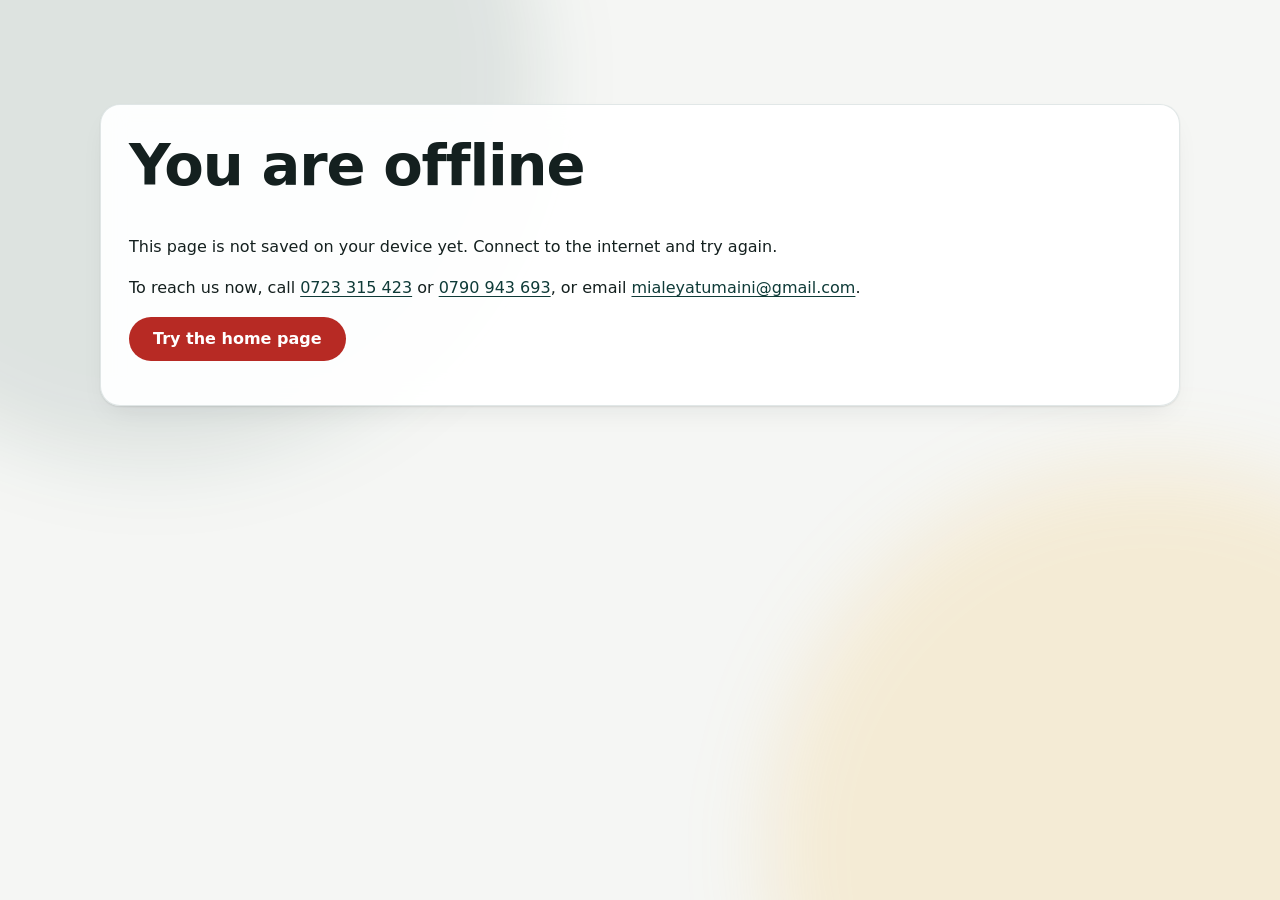
==== offline.html @ aceb02cf "Add files via upload" ====
<!doctype html>
<html lang="en">
<head>
  <meta charset="utf-8">
  <meta name="viewport" content="width=device-width, initial-scale=1, viewport-fit=cover">
  <title>Offline · Miale ya Tumaini</title>
  <link rel="stylesheet" href="styles.css">
</head>
<body>
  <main class="container section">
    <article class="card glass-card">
      <h1>You are offline</h1>
      <p>This page is not saved on your device yet. Connect to the internet and try again.</p>
      <p>To reach us now, call <a href="tel:+254723315423">0723 315 423</a> or <a href="tel:+254790943693">0790 943 693</a>, or email <a href="mailto:mialeyatumaini@gmail.com">mialeyatumaini@gmail.com</a>.</p>
      <p><a class="btn btn-primary" href="index.html">Try the home page</a></p>
    </article>
  </main>
</body>
</html>
---- styles.css ----
/* Miale ya Tumaini · styles.css
   Tokens are defined once here. Light and dark themes share the same token names.
   Contrast for every text and surface pair is recorded in tokens.md (generated by tools/build.py). */

:root,
[data-theme="light"] {
  --c-bg: #F5F6F4;
  --c-surface: #FFFFFF;
  --c-surface-glass: rgba(255, 255, 255, 0.94);
  --c-ink: #14201F;
  --c-muted: #4F5E5C;
  --c-line: #D8DEDB;
  --c-border-inner: rgba(15, 59, 56, 0.12);
  --c-teal: #0F3B38;
  --c-red: #B72A24;
  --c-gold: #F0B43C;
  --c-on-teal: #FFFFFF;
  --c-on-red: #FFFFFF;
  --c-on-gold: #14201F;
  --c-focus: #0F3B38;
  --c-badge-sourced-bg: #0F3B38;  --c-badge-sourced-ink: #FFFFFF;
  --c-badge-pending-bg: #F0B43C;  --c-badge-pending-ink: #14201F;
  --c-badge-consent-bg: #B72A24;  --c-badge-consent-ink: #FFFFFF;
  --c-badge-missing-bg: #D8DEDB;  --c-badge-missing-ink: #14201F;
  --c-badge-draft-bg: #FFFFFF;    --c-badge-draft-ink: #14201F;
  --c-shadow: rgba(20, 32, 31, 0.10);
  --c-blob-a: rgba(15, 59, 56, 0.10);
  --c-blob-b: rgba(240, 180, 60, 0.16);
  color-scheme: light;
}

[data-theme="dark"] {
  --c-bg: #0D1918;
  --c-surface: #142423;
  --c-surface-glass: rgba(20, 36, 35, 0.94);
  --c-ink: #EAF1EF;
  --c-muted: #B4C6C2;
  --c-line: #2A3D3B;
  --c-border-inner: rgba(234, 241, 239, 0.08);
  --c-teal: #7FD1C4;
  --c-red: #B72A24;
  --c-gold: #F0B43C;
  --c-on-teal: #0D1918;
  --c-on-red: #FFFFFF;
  --c-on-gold: #0D1918;
  --c-focus: #F0B43C;
  --c-badge-sourced-bg: #7FD1C4;  --c-badge-sourced-ink: #0D1918;
  --c-badge-pending-bg: #F0B43C;  --c-badge-pending-ink: #0D1918;
  --c-badge-consent-bg: #F2B8B4;  --c-badge-consent-ink: #0D1918;
  --c-badge-missing-bg: #2A3D3B;  --c-badge-missing-ink: #EAF1EF;
  --c-badge-draft-bg: #142423;    --c-badge-draft-ink: #EAF1EF;
  --c-shadow: rgba(0, 0, 0, 0.45);
  --c-blob-a: rgba(127, 209, 196, 0.08);
  --c-blob-b: rgba(240, 180, 60, 0.07);
  color-scheme: dark;
}

@media (prefers-color-scheme: dark) {
  :root:not([data-theme="light"]) {
    --c-bg: #0D1918;
    --c-surface: #142423;
    --c-surface-glass: rgba(20, 36, 35, 0.94);
    --c-ink: #EAF1EF;
    --c-muted: #B4C6C2;
    --c-line: #2A3D3B;
    --c-border-inner: rgba(234, 241, 239, 0.08);
    --c-teal: #7FD1C4;
    --c-red: #B72A24;
    --c-gold: #F0B43C;
    --c-on-teal: #0D1918;
    --c-on-red: #FFFFFF;
    --c-on-gold: #0D1918;
    --c-focus: #F0B43C;
    --c-badge-sourced-bg: #7FD1C4;  --c-badge-sourced-ink: #0D1918;
    --c-badge-pending-bg: #F0B43C;  --c-badge-pending-ink: #0D1918;
    --c-badge-consent-bg: #F2B8B4;  --c-badge-consent-ink: #0D1918;
    --c-badge-missing-bg: #2A3D3B;  --c-badge-missing-ink: #EAF1EF;
    --c-badge-draft-bg: #142423;    --c-badge-draft-ink: #EAF1EF;
    --c-shadow: rgba(0, 0, 0, 0.45);
    --c-blob-a: rgba(127, 209, 196, 0.08);
    --c-blob-b: rgba(240, 180, 60, 0.07);
    color-scheme: dark;
  }
}

/* Type and motion tokens */
:root {
  --f-display: "Bricolage Grotesque", "Avenir Next", system-ui, -apple-system, "Segoe UI", sans-serif;
  --f-body: "Figtree", "Avenir Next", system-ui, -apple-system, "Segoe UI", sans-serif;
  --ease-spring: cubic-bezier(0.34, 1.56, 0.64, 1);
  --ease-out: cubic-bezier(0.16, 1, 0.3, 1);
  --dur-ui: 240ms;
  --dur-reveal: 600ms;
  --radius-card: 20px;
  --radius-pill: 999px;
  --space-section: clamp(56px, 9vw, 104px);
}

*, *::before, *::after { box-sizing: border-box; }

html {
  scroll-behavior: smooth;
  scroll-padding-top: 120px;
  -webkit-text-size-adjust: 100%;
}

html, body { height: 100%; }

body {
  margin: 0;
  min-height: 100%;
  font-family: var(--f-body);
  font-size: 1rem;
  line-height: 1.6;
  color: var(--c-ink);
  background: var(--c-bg);
  padding-left: env(safe-area-inset-left, 0px);
  padding-right: env(safe-area-inset-right, 0px);
  position: relative;
  overflow-x: hidden;
}

/* Decorative depth canvas. Purely visual, behind all content. */
body::before,
body::after {
  content: "";
  position: fixed;
  z-index: -1;
  width: 60vmax;
  height: 60vmax;
  border-radius: 50%;
  filter: blur(40px);
  pointer-events: none;
}
body::before { top: -24vmax; left: -18vmax; background: var(--c-blob-a); }
body::after  { bottom: -26vmax; right: -20vmax; background: var(--c-blob-b); }

:lang(sw) { line-height: 1.68; }

h1, h2, h3 {
  font-family: var(--f-display);
  line-height: 1.15;
  margin: 0 0 0.6em;
  color: var(--c-ink);
}
h1 { font-weight: 800; font-size: clamp(2.1rem, 5.2vw, 3.6rem); letter-spacing: -0.02em; }
h2 { font-weight: 700; font-size: clamp(1.6rem, 3.4vw, 2.3rem); letter-spacing: -0.01em; }
h3 { font-weight: 700; font-size: 1.2rem; }
p { margin: 0 0 1em; }
a { color: var(--c-link, var(--c-teal)); text-underline-offset: 3px; }

.container {
  width: 100%;
  max-width: 1120px;
  margin-inline: auto;
  padding-inline: max(20px, env(safe-area-inset-left, 0px)) max(20px, env(safe-area-inset-right, 0px));
}

.section { padding-block: var(--space-section); }
.section-title { margin-bottom: 0.4em; }
.section-intro { color: var(--c-muted); max-width: 60ch; margin-bottom: 2em; }
.note { color: var(--c-muted); font-size: 0.95rem; }
.source { color: var(--c-muted); font-size: 0.85rem; margin: 1em 0 0; }
.kicker { font-family: var(--f-body); font-size: 0.85rem; font-weight: 600; text-transform: uppercase; letter-spacing: 0.12em; color: var(--c-teal); }
.eyebrow { font-weight: 600; color: var(--c-teal); margin-bottom: 1em; }
.panel-text { font-size: 1.08rem; }
.plain-list { list-style: none; padding: 0; margin: 0 0 1.2em; }
.plain-list li { margin-bottom: 0.4em; }

/* Skip link: visible only on keyboard focus */
.skip-link {
  position: absolute;
  left: 12px;
  top: 12px;
  z-index: 100;
  background: var(--c-surface);
  color: var(--c-ink);
  padding: 10px 16px;
  border-radius: 10px;
  transform: translateY(-200%);
  transition: transform var(--dur-ui) var(--ease-out);
}
.skip-link:focus { transform: translateY(0); }

:focus-visible {
  outline: 3px solid var(--c-focus);
  outline-offset: 3px;
  border-radius: 6px;
}

/* Header with blur that strengthens after the hero */
.site-header {
  position: sticky;
  top: 0;
  z-index: 50;
  background: var(--c-surface-glass);
  border-bottom: 1px solid var(--c-line);
  padding-top: env(safe-area-inset-top, 0px);
  transition: background-color var(--dur-ui) var(--ease-out), box-shadow var(--dur-ui) var(--ease-out);
}
.site-header.is-scrolled {
  backdrop-filter: blur(18px) saturate(140%);
  -webkit-backdrop-filter: blur(18px) saturate(140%);
  box-shadow: 0 6px 24px var(--c-shadow);
}
.header-row {
  display: flex;
  align-items: center;
  justify-content: space-between;
  gap: 12px;
  flex-wrap: wrap;
  padding-block: 12px 8px;
}
.brand { display: inline-flex; align-items: center; gap: 10px; text-decoration: none; color: var(--c-ink); min-height: 44px; }
.brand-mark { width: 26px; height: 26px; border-radius: 50%; background: radial-gradient(circle at 35% 35%, var(--c-gold) 0 34%, var(--c-red) 35% 60%, var(--c-teal) 61%); }
.brand-name { font-family: var(--f-display); font-weight: 800; font-size: 1.05rem; }
.controls { display: flex; gap: 8px; flex-wrap: wrap; }

.segmented {
  display: inline-flex;
  padding: 3px;
  border-radius: var(--radius-pill);
  background: var(--c-surface);
  border: 1px solid var(--c-line);
}
.segmented button {
  min-height: 40px;
  min-width: 44px;
  padding: 0 12px;
  border: 0;
  border-radius: var(--radius-pill);
  background: transparent;
  color: var(--c-ink);
  font: 600 0.9rem var(--f-body);
  cursor: pointer;
  transition: background-color var(--dur-ui) var(--ease-out), transform var(--dur-ui) var(--ease-spring);
}
.segmented button:hover { background: var(--c-line); }
.segmented button:active { transform: scale(0.96); }
.segmented button[aria-pressed="true"] { background: var(--c-teal); color: var(--c-on-teal); }

.primary-nav {
  display: flex;
  gap: 4px;
  overflow-x: auto;
  scrollbar-width: none;
  padding-bottom: 10px;
}
.primary-nav::-webkit-scrollbar { display: none; }
.primary-nav a {
  display: inline-flex;
  align-items: center;
  min-height: 44px;
  padding: 0 14px;
  border-radius: var(--radius-pill);
  color: var(--c-ink);
  text-decoration: none;
  font-weight: 500;
  white-space: nowrap;
  transition: background-color var(--dur-ui) var(--ease-out);
}
.primary-nav a:hover { background: var(--c-line); }

/* Hero */
.hero {
  display: grid;
  gap: 32px;
  align-items: center;
  padding-block: clamp(40px, 8vw, 96px);
}
.hero-copy h1 { max-width: 18ch; }
.actions { display: flex; flex-wrap: wrap; gap: 12px; margin-top: 1.4em; }

/* Buttons */
.btn {
  display: inline-flex;
  align-items: center;
  justify-content: center;
  min-height: 44px;
  padding: 0 22px;
  border-radius: var(--radius-pill);
  border: 2px solid transparent;
  font: 600 1rem var(--f-body);
  text-decoration: none;
  cursor: pointer;
  transition: transform var(--dur-ui) var(--ease-spring), box-shadow var(--dur-ui) var(--ease-out), background-color var(--dur-ui) var(--ease-out);
}
.btn:hover { transform: translateY(-2px); box-shadow: 0 10px 22px var(--c-shadow); }
.btn:active { transform: scale(0.96); }
.btn-primary { background: var(--c-red); color: var(--c-on-red); }
.btn-secondary { background: transparent; color: var(--c-teal); border-color: var(--c-teal); }

/* Glass cards: near-solid fill keeps body text legible on any background */
.glass-card {
  background: var(--c-surface-glass);
  border: 1px solid var(--c-border-inner);
  border-radius: var(--radius-card);
  padding: clamp(20px, 3vw, 28px);
  box-shadow: 0 1px 2px var(--c-shadow), 0 12px 30px -12px var(--c-shadow);
  transition: transform var(--dur-ui) var(--ease-spring), box-shadow var(--dur-ui) var(--ease-out);
}
.glass-card:hover { transform: translateY(-3px); }
@supports (backdrop-filter: blur(1px)) {
  .glass-card { backdrop-filter: blur(14px) saturate(130%); -webkit-backdrop-filter: blur(14px) saturate(130%); }
}
.card { position: relative; }

.photo-slot { min-height: 280px; padding: 0; overflow: hidden; }
.placeholder {
  height: 100%;
  min-height: 280px;
  display: flex;
  flex-direction: column;
  justify-content: flex-end;
  gap: 12px;
  padding: 24px;
  background: var(--c-surface);
  border: 2px dashed var(--c-line);
  border-radius: var(--radius-card);
  color: var(--c-muted);
}

/* Status badges: always carry a text label, never colour alone */
.status {
  display: inline-block;
  padding: 4px 12px;
  border-radius: var(--radius-pill);
  font-size: 0.82rem;
  font-weight: 600;
  line-height: 1.4;
  margin: 0 0 0.6em;
}
.status-sourced { background: var(--c-badge-sourced-bg); color: var(--c-badge-sourced-ink); }
.status-pending { background: var(--c-badge-pending-bg); color: var(--c-badge-pending-ink); }
.status-consent { background: var(--c-badge-consent-bg); color: var(--c-badge-consent-ink); }
.status-missing { background: var(--c-badge-missing-bg); color: var(--c-badge-missing-ink); }
.status-draft   { background: var(--c-badge-draft-bg); color: var(--c-badge-draft-ink); border: 1px solid var(--c-muted); }

/* Grids */
.grid-2 { display: grid; gap: 20px; }
.programme-grid, .figure-grid {
  list-style: none;
  padding: 0;
  margin: 0;
  display: grid;
  gap: 20px;
}
.index {
  display: inline-block;
  font-family: var(--f-display);
  font-weight: 800;
  color: var(--c-red);
  margin-bottom: 0.4em;
}
.figure {
  font-family: var(--f-display);
  font-weight: 800;
  font-size: clamp(2.2rem, 5vw, 3rem);
  line-height: 1;
  margin: 0 0 0.3em;
  color: var(--c-teal);
}

/* Forms */
.form { display: grid; gap: 22px; }
.field { display: grid; gap: 6px; }
.field label { font-weight: 600; }
.field input[type="text"], .field textarea {
  width: 100%;
  min-height: 44px;
  padding: 10px 14px;
  font: 1rem var(--f-body);
  color: var(--c-ink);
  background: var(--c-surface);
  border: 1.5px solid var(--c-muted);
  border-radius: 12px;
}
.field textarea { resize: vertical; }
.field input[aria-invalid="true"], .field textarea[aria-invalid="true"] { border-color: var(--c-red); }
.field.check { grid-template-columns: 24px 1fr; align-items: start; column-gap: 12px; }
.field.check input { width: 24px; height: 24px; margin: 2px 0 0; accent-color: var(--c-teal); }
.field.check label { font-weight: 500; }
.field.check .help, .field.check .error { grid-column: 2; }
.help { color: var(--c-muted); font-size: 0.9rem; margin: 0; }
.error { color: var(--c-red); font-weight: 600; font-size: 0.92rem; margin: 0; }
.error[hidden], .notice[hidden] { display: none; }
.notice { background: var(--c-surface); border-left: 4px solid var(--c-gold); padding: 12px 16px; border-radius: 10px; margin: 0; }

/* Privacy list */
.privacy-list { display: grid; grid-template-columns: minmax(120px, 200px) 1fr; gap: 10px 20px; margin: 0; }
.privacy-list dt { font-weight: 700; }
.privacy-list dd { margin: 0; }

/* Staff preview dialog */
.staff-dialog {
  width: min(560px, calc(100% - 32px));
  border: 1px solid var(--c-line);
  border-radius: var(--radius-card);
  background: var(--c-surface);
  color: var(--c-ink);
  padding: 0;
  box-shadow: 0 24px 60px var(--c-shadow);
}
.staff-dialog::backdrop { background: rgba(13, 25, 24, 0.6); }
.dialog-inner { padding: 28px; }

/* Footer */
.site-footer { border-top: 1px solid var(--c-line); padding-block: 28px; margin-top: var(--space-section); background: var(--c-surface); }
.footer-row { display: flex; flex-wrap: wrap; justify-content: space-between; align-items: center; gap: 16px; }
.footer-row p { margin: 0; color: var(--c-muted); }
.footer-nav { display: flex; flex-wrap: wrap; gap: 8px 16px; align-items: center; }
.footer-nav a { display: inline-flex; align-items: center; min-height: 44px; }
.ios-install { margin-top: 20px; }
.ios-install summary { cursor: pointer; font-weight: 600; min-height: 44px; display: flex; align-items: center; }
.ios-install ol { margin-top: 8px; }

/* Reveal motion: stagger capped at 5 items (80ms each) */
.js .reveal {
  opacity: 0;
  transform: translateY(14px);
  transition: opacity var(--dur-reveal) var(--ease-out) calc(min(var(--i, 0), 5) * 80ms),
              transform var(--dur-reveal) var(--ease-out) calc(min(var(--i, 0), 5) * 80ms);
}
.js .reveal.is-in { opacity: 1; transform: none; }

/* Breakpoints: mobile first; grid above 760px */
@media (min-width: 760px) {
  .hero { grid-template-columns: 1.1fr 0.9fr; }
  .grid-2 { grid-template-columns: 1fr 1fr; }
  .programme-grid { grid-template-columns: repeat(2, 1fr); }
  .figure-grid { grid-template-columns: repeat(3, 1fr); }
  .header-row { flex-wrap: nowrap; }
}
@media (min-width: 1000px) {
  .programme-grid { grid-template-columns: repeat(3, 1fr); }
}

/* Fallback for browsers without backdrop-filter: already near-solid surfaces */
@supports not (backdrop-filter: blur(1px)) {
  .site-header.is-scrolled { background: var(--c-surface); }
}

/* Reduced motion: static equivalents, no transforms or transitions */
@media (prefers-reduced-motion: reduce) {
  html { scroll-behavior: auto; }
  *, *::before, *::after { transition-duration: 0.01ms !important; animation: none !important; }
  .js .reveal { opacity: 1; transform: none; }
  .glass-card:hover, .btn:hover { transform: none; }
  .btn:active, .segmented button:active { transform: none; }
}
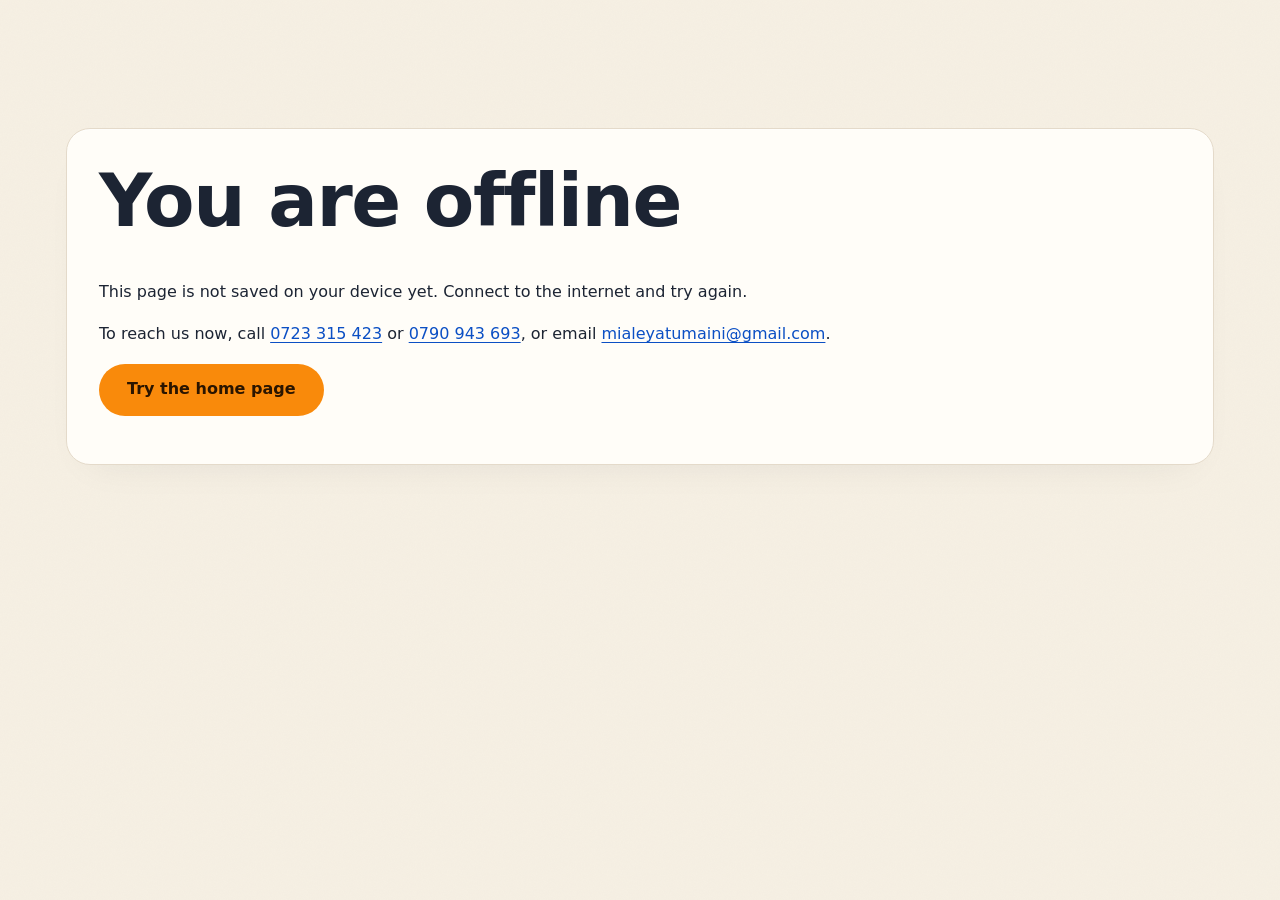
==== commit fd70c14a: "Add files via upload" ====
--- a/offline.html
+++ b/offline.html
@@ -7,12 +7,12 @@
   <link rel="stylesheet" href="styles.css">
 </head>
 <body>
-  <main class="container section">
-    <article class="card glass-card">
+  <main class="wrap sec">
+    <article class="card">
       <h1>You are offline</h1>
       <p>This page is not saved on your device yet. Connect to the internet and try again.</p>
       <p>To reach us now, call <a href="tel:+254723315423">0723 315 423</a> or <a href="tel:+254790943693">0790 943 693</a>, or email <a href="mailto:mialeyatumaini@gmail.com">mialeyatumaini@gmail.com</a>.</p>
-      <p><a class="btn btn-primary" href="index.html">Try the home page</a></p>
+      <p><a class="btn btn-p" href="index.html">Try the home page</a></p>
     </article>
   </main>
 </body>
--- a/styles.css
+++ b/styles.css
@@ -1,450 +1,644 @@
-/* Miale ya Tumaini · styles.css
-   Tokens are defined once here. Light and dark themes share the same token names.
-   Contrast for every text and surface pair is recorded in tokens.md (generated by tools/build.py). */
+/* Miale ya Tumaini · styles.css (redesign)
+   Solid colours only: no gradients on surfaces, buttons or icons.
+   Colours are tokens on :root so the admin can change them. */
 
 :root,
-[data-theme="light"] {
-  --c-bg: #F5F6F4;
-  --c-surface: #FFFFFF;
-  --c-surface-glass: rgba(255, 255, 255, 0.94);
-  --c-ink: #14201F;
-  --c-muted: #4F5E5C;
-  --c-line: #D8DEDB;
-  --c-border-inner: rgba(15, 59, 56, 0.12);
-  --c-teal: #0F3B38;
-  --c-red: #B72A24;
-  --c-gold: #F0B43C;
-  --c-on-teal: #FFFFFF;
-  --c-on-red: #FFFFFF;
-  --c-on-gold: #14201F;
-  --c-focus: #0F3B38;
-  --c-badge-sourced-bg: #0F3B38;  --c-badge-sourced-ink: #FFFFFF;
-  --c-badge-pending-bg: #F0B43C;  --c-badge-pending-ink: #14201F;
-  --c-badge-consent-bg: #B72A24;  --c-badge-consent-ink: #FFFFFF;
-  --c-badge-missing-bg: #D8DEDB;  --c-badge-missing-ink: #14201F;
-  --c-badge-draft-bg: #FFFFFF;    --c-badge-draft-ink: #14201F;
-  --c-shadow: rgba(20, 32, 31, 0.10);
-  --c-blob-a: rgba(15, 59, 56, 0.10);
-  --c-blob-b: rgba(240, 180, 60, 0.16);
+[data-theme=light] {
+  --bg: #F6F0E4;            /* textured cream, see body::before */
+  --surface: #FFFDF8;
+  --surface-2: #F1EADB;
+  --ink: #1C2433;
+  --muted: #5B6375;
+  --line: #E4DACA;
+  --blue: #0B4FC4;
+  --blue-ink: #FFFFFF;
+  --accent: #F98A0B;        /* admin accent */
+  --accent-ink: #2A1500;
+  --brown: #B76732;
+  --sun: #FFD8BA;
+  --shadow: rgba(28, 36, 51, .10);
+  --focus: #F98A0B;
+  --wa: #25D366;
+  --fb: #1877F2;
+  --ig: #D62976;
   color-scheme: light;
 }
 
-[data-theme="dark"] {
-  --c-bg: #0D1918;
-  --c-surface: #142423;
-  --c-surface-glass: rgba(20, 36, 35, 0.94);
-  --c-ink: #EAF1EF;
-  --c-muted: #B4C6C2;
-  --c-line: #2A3D3B;
-  --c-border-inner: rgba(234, 241, 239, 0.08);
-  --c-teal: #7FD1C4;
-  --c-red: #B72A24;
-  --c-gold: #F0B43C;
-  --c-on-teal: #0D1918;
-  --c-on-red: #FFFFFF;
-  --c-on-gold: #0D1918;
-  --c-focus: #F0B43C;
-  --c-badge-sourced-bg: #7FD1C4;  --c-badge-sourced-ink: #0D1918;
-  --c-badge-pending-bg: #F0B43C;  --c-badge-pending-ink: #0D1918;
-  --c-badge-consent-bg: #F2B8B4;  --c-badge-consent-ink: #0D1918;
-  --c-badge-missing-bg: #2A3D3B;  --c-badge-missing-ink: #EAF1EF;
-  --c-badge-draft-bg: #142423;    --c-badge-draft-ink: #EAF1EF;
-  --c-shadow: rgba(0, 0, 0, 0.45);
-  --c-blob-a: rgba(127, 209, 196, 0.08);
-  --c-blob-b: rgba(240, 180, 60, 0.07);
+[data-theme=dark] {
+  --bg: #0E1420;
+  --surface: #161F30;
+  --surface-2: #1D2839;
+  --ink: #F2EEE6;
+  --muted: #A9B1C2;
+  --line: #2A3549;
+  --blue: #5B8FF0;
+  --blue-ink: #07122B;
+  --accent: #FFA133;
+  --accent-ink: #2A1500;
+  --brown: #D98A52;
+  --sun: #3A2A1E;
+  --shadow: rgba(0, 0, 0, .5);
+  --focus: #FFA133;
+  --wa: #25D366;
+  --fb: #3B8BFF;
+  --ig: #E0508A;
   color-scheme: dark;
 }
 
 @media (prefers-color-scheme: dark) {
-  :root:not([data-theme="light"]) {
-    --c-bg: #0D1918;
-    --c-surface: #142423;
-    --c-surface-glass: rgba(20, 36, 35, 0.94);
-    --c-ink: #EAF1EF;
-    --c-muted: #B4C6C2;
-    --c-line: #2A3D3B;
-    --c-border-inner: rgba(234, 241, 239, 0.08);
-    --c-teal: #7FD1C4;
-    --c-red: #B72A24;
-    --c-gold: #F0B43C;
-    --c-on-teal: #0D1918;
-    --c-on-red: #FFFFFF;
-    --c-on-gold: #0D1918;
-    --c-focus: #F0B43C;
-    --c-badge-sourced-bg: #7FD1C4;  --c-badge-sourced-ink: #0D1918;
-    --c-badge-pending-bg: #F0B43C;  --c-badge-pending-ink: #0D1918;
-    --c-badge-consent-bg: #F2B8B4;  --c-badge-consent-ink: #0D1918;
-    --c-badge-missing-bg: #2A3D3B;  --c-badge-missing-ink: #EAF1EF;
-    --c-badge-draft-bg: #142423;    --c-badge-draft-ink: #EAF1EF;
-    --c-shadow: rgba(0, 0, 0, 0.45);
-    --c-blob-a: rgba(127, 209, 196, 0.08);
-    --c-blob-b: rgba(240, 180, 60, 0.07);
+  :root:not([data-theme=light]):not([data-theme=dark]) {
+    --bg: #0E1420;
+    --surface: #161F30;
+    --surface-2: #1D2839;
+    --ink: #F2EEE6;
+    --muted: #A9B1C2;
+    --line: #2A3549;
+    --blue: #5B8FF0;
+    --blue-ink: #07122B;
+    --accent: #FFA133;
+    --accent-ink: #2A1500;
+    --brown: #D98A52;
+    --sun: #3A2A1E;
+    --shadow: rgba(0, 0, 0, .5);
+    --focus: #FFA133;
+    --fb: #3B8BFF;
+    --ig: #E0508A;
     color-scheme: dark;
   }
 }
 
-/* Type and motion tokens */
 :root {
-  --f-display: "Bricolage Grotesque", "Avenir Next", system-ui, -apple-system, "Segoe UI", sans-serif;
-  --f-body: "Figtree", "Avenir Next", system-ui, -apple-system, "Segoe UI", sans-serif;
-  --ease-spring: cubic-bezier(0.34, 1.56, 0.64, 1);
-  --ease-out: cubic-bezier(0.16, 1, 0.3, 1);
-  --dur-ui: 240ms;
-  --dur-reveal: 600ms;
-  --radius-card: 20px;
-  --radius-pill: 999px;
-  --space-section: clamp(56px, 9vw, 104px);
+  --fd: "Bricolage Grotesque", "Avenir Next", system-ui, sans-serif;
+  --fb: "Figtree", "Avenir Next", system-ui, sans-serif;
+  --out: cubic-bezier(.16, 1, .3, 1);
+  --spring: cubic-bezier(.22, 1.6, .36, 1);   /* stronger spring than before */
+  --r: 24px;
+  --r-lg: 32px;
+  --gut: 16px;
 }
 
 *, *::before, *::after { box-sizing: border-box; }
-
-html {
-  scroll-behavior: smooth;
-  scroll-padding-top: 120px;
-  -webkit-text-size-adjust: 100%;
-}
-
-html, body { height: 100%; }
-
+html { scroll-behavior: smooth; scroll-padding-top: 96px; -webkit-text-size-adjust: 100%; }
 body {
   margin: 0;
-  min-height: 100%;
-  font-family: var(--f-body);
-  font-size: 1rem;
-  line-height: 1.6;
-  color: var(--c-ink);
-  background: var(--c-bg);
-  padding-left: env(safe-area-inset-left, 0px);
-  padding-right: env(safe-area-inset-right, 0px);
+  font: 400 1rem/1.65 var(--fb);
+  color: var(--ink);
+  background: var(--bg);
+  overflow-x: hidden;
+  transition: background-color .5s var(--out), color .5s var(--out);
+}
+/* Subtle paper grain over the solid cream. Pure SVG noise, no colour gradient. */
+body::before {
+  content: "";
+  position: fixed; inset: 0; z-index: -1; pointer-events: none;
+  opacity: .35;
+  background-image: url("data:image/svg+xml;utf8,<svg xmlns='http://www.w3.org/2000/svg' width='160' height='160'><filter id='n'><feTurbulence type='fractalNoise' baseFrequency='.85' numOctaves='2' stitchTiles='stitch'/><feColorMatrix values='0 0 0 0 .5  0 0 0 0 .42  0 0 0 0 .3  0 0 0 .08 0'/></filter><rect width='100%' height='100%' filter='url(%23n)'/></svg>");
+}
+[data-theme=dark] body::before { opacity: .12; }
+
+h1, h2, h3 { font-family: var(--fd); line-height: 1.1; margin: 0 0 .5em; letter-spacing: -.02em; }
+h1 { font-weight: 800; font-size: clamp(2.4rem, 5.8vw, 4.6rem); }
+h2 { font-weight: 800; font-size: clamp(1.8rem, 3.6vw, 2.8rem); }
+h3 { font-weight: 600; font-size: 1.2rem; letter-spacing: -.01em; }
+p { margin: 0 0 1em; }
+a { color: var(--blue); text-underline-offset: 3px; }
+button { font: inherit; color: inherit; }
+img { max-width: 100%; display: block; }
+.muted { color: var(--muted); }
+[hidden] { display: none !important; }
+:focus-visible { outline: 3px solid var(--focus); outline-offset: 3px; border-radius: 10px; }
+
+.wrap { width: 100%; max-width: 1180px; margin-inline: auto; padding-inline: var(--gut); }
+.sec { padding-block: clamp(72px, 10vw, 128px); }
+.skip { position: absolute; left: 12px; top: 12px; z-index: 500; background: var(--surface); padding: 10px 16px; border-radius: 12px; transform: translateY(-220%); }
+.skip:focus { transform: none; }
+
+/* Surfaces: solid cards with a hairline border. Blur stays only on the header
+   and on overlays, so it never blurs the content a dialog is showing. */
+.card {
   position: relative;
-  overflow-x: hidden;
-}
-
-/* Decorative depth canvas. Purely visual, behind all content. */
-body::before,
-body::after {
-  content: "";
-  position: fixed;
-  z-index: -1;
-  width: 60vmax;
-  height: 60vmax;
-  border-radius: 50%;
-  filter: blur(40px);
-  pointer-events: none;
-}
-body::before { top: -24vmax; left: -18vmax; background: var(--c-blob-a); }
-body::after  { bottom: -26vmax; right: -20vmax; background: var(--c-blob-b); }
-
-:lang(sw) { line-height: 1.68; }
-
-h1, h2, h3 {
-  font-family: var(--f-display);
-  line-height: 1.15;
-  margin: 0 0 0.6em;
-  color: var(--c-ink);
-}
-h1 { font-weight: 800; font-size: clamp(2.1rem, 5.2vw, 3.6rem); letter-spacing: -0.02em; }
-h2 { font-weight: 700; font-size: clamp(1.6rem, 3.4vw, 2.3rem); letter-spacing: -0.01em; }
-h3 { font-weight: 700; font-size: 1.2rem; }
-p { margin: 0 0 1em; }
-a { color: var(--c-link, var(--c-teal)); text-underline-offset: 3px; }
-
-.container {
-  width: 100%;
-  max-width: 1120px;
-  margin-inline: auto;
-  padding-inline: max(20px, env(safe-area-inset-left, 0px)) max(20px, env(safe-area-inset-right, 0px));
-}
-
-.section { padding-block: var(--space-section); }
-.section-title { margin-bottom: 0.4em; }
-.section-intro { color: var(--c-muted); max-width: 60ch; margin-bottom: 2em; }
-.note { color: var(--c-muted); font-size: 0.95rem; }
-.source { color: var(--c-muted); font-size: 0.85rem; margin: 1em 0 0; }
-.kicker { font-family: var(--f-body); font-size: 0.85rem; font-weight: 600; text-transform: uppercase; letter-spacing: 0.12em; color: var(--c-teal); }
-.eyebrow { font-weight: 600; color: var(--c-teal); margin-bottom: 1em; }
-.panel-text { font-size: 1.08rem; }
-.plain-list { list-style: none; padding: 0; margin: 0 0 1.2em; }
-.plain-list li { margin-bottom: 0.4em; }
-
-/* Skip link: visible only on keyboard focus */
-.skip-link {
-  position: absolute;
-  left: 12px;
-  top: 12px;
-  z-index: 100;
-  background: var(--c-surface);
-  color: var(--c-ink);
-  padding: 10px 16px;
-  border-radius: 10px;
-  transform: translateY(-200%);
-  transition: transform var(--dur-ui) var(--ease-out);
-}
-.skip-link:focus { transform: translateY(0); }
-
-:focus-visible {
-  outline: 3px solid var(--c-focus);
-  outline-offset: 3px;
-  border-radius: 6px;
-}
-
-/* Header with blur that strengthens after the hero */
-.site-header {
-  position: sticky;
-  top: 0;
-  z-index: 50;
-  background: var(--c-surface-glass);
-  border-bottom: 1px solid var(--c-line);
-  padding-top: env(safe-area-inset-top, 0px);
-  transition: background-color var(--dur-ui) var(--ease-out), box-shadow var(--dur-ui) var(--ease-out);
-}
-.site-header.is-scrolled {
-  backdrop-filter: blur(18px) saturate(140%);
-  -webkit-backdrop-filter: blur(18px) saturate(140%);
-  box-shadow: 0 6px 24px var(--c-shadow);
-}
-.header-row {
-  display: flex;
-  align-items: center;
-  justify-content: space-between;
-  gap: 12px;
-  flex-wrap: wrap;
-  padding-block: 12px 8px;
-}
-.brand { display: inline-flex; align-items: center; gap: 10px; text-decoration: none; color: var(--c-ink); min-height: 44px; }
-.brand-mark { width: 26px; height: 26px; border-radius: 50%; background: radial-gradient(circle at 35% 35%, var(--c-gold) 0 34%, var(--c-red) 35% 60%, var(--c-teal) 61%); }
-.brand-name { font-family: var(--f-display); font-weight: 800; font-size: 1.05rem; }
-.controls { display: flex; gap: 8px; flex-wrap: wrap; }
-
-.segmented {
-  display: inline-flex;
-  padding: 3px;
-  border-radius: var(--radius-pill);
-  background: var(--c-surface);
-  border: 1px solid var(--c-line);
-}
-.segmented button {
-  min-height: 40px;
-  min-width: 44px;
-  padding: 0 12px;
-  border: 0;
-  border-radius: var(--radius-pill);
-  background: transparent;
-  color: var(--c-ink);
-  font: 600 0.9rem var(--f-body);
-  cursor: pointer;
-  transition: background-color var(--dur-ui) var(--ease-out), transform var(--dur-ui) var(--ease-spring);
-}
-.segmented button:hover { background: var(--c-line); }
-.segmented button:active { transform: scale(0.96); }
-.segmented button[aria-pressed="true"] { background: var(--c-teal); color: var(--c-on-teal); }
-
-.primary-nav {
-  display: flex;
-  gap: 4px;
-  overflow-x: auto;
-  scrollbar-width: none;
-  padding-bottom: 10px;
-}
-.primary-nav::-webkit-scrollbar { display: none; }
-.primary-nav a {
-  display: inline-flex;
-  align-items: center;
-  min-height: 44px;
-  padding: 0 14px;
-  border-radius: var(--radius-pill);
-  color: var(--c-ink);
-  text-decoration: none;
-  font-weight: 500;
-  white-space: nowrap;
-  transition: background-color var(--dur-ui) var(--ease-out);
-}
-.primary-nav a:hover { background: var(--c-line); }
-
-/* Hero */
-.hero {
-  display: grid;
-  gap: 32px;
-  align-items: center;
-  padding-block: clamp(40px, 8vw, 96px);
-}
-.hero-copy h1 { max-width: 18ch; }
-.actions { display: flex; flex-wrap: wrap; gap: 12px; margin-top: 1.4em; }
-
-/* Buttons */
+  background: var(--surface);
+  border: 1px solid var(--line);
+  border-radius: var(--r);
+  padding: clamp(22px, 3vw, 32px);
+  box-shadow: 0 1px 0 rgba(255,255,255,.5) inset, 0 18px 40px -26px var(--shadow);
+  transition: transform .5s var(--out), box-shadow .5s var(--out), border-color .4s;
+}
+.card.lift:hover { transform: translateY(-4px); box-shadow: 0 1px 0 rgba(255,255,255,.5) inset, 0 28px 50px -24px var(--shadow); border-color: color-mix(in srgb, var(--accent) 45%, var(--line)); }
+.card.click { cursor: pointer; }
+.card.click:active { scale: .985; }
+
+.grid { display: grid; gap: 20px; }
+@media (min-width: 760px) { .g2 { grid-template-columns: 1fr 1fr; } .g3 { grid-template-columns: repeat(2, 1fr); } }
+@media (min-width: 1000px) { .g3 { grid-template-columns: repeat(3, 1fr); } }
+
+/* ---------- header ---------- */
+.hdr {
+  position: fixed; top: 0; left: 0; right: 0; z-index: 120;
+  transition: transform .6s var(--out), background-color .4s, box-shadow .4s;
+}
+.hdr.hide { transform: translateY(-110%); }
+.hdr.solid { background: color-mix(in srgb, var(--bg) 92%, transparent); box-shadow: 0 1px 0 var(--line); backdrop-filter: blur(16px); -webkit-backdrop-filter: blur(16px); }
+.hrow { display: flex; align-items: center; justify-content: space-between; gap: 12px; min-height: 76px; }
+.brand { display: flex; align-items: center; gap: 12px; text-decoration: none; color: var(--ink); font: 800 1.12rem/1 var(--fd); white-space: nowrap; }
+.brand img { width: 44px; height: 44px; border-radius: 50%; object-fit: cover; flex: none; border: 1px solid var(--line); }
+.nav { display: flex; gap: 4px; align-items: center; }
+.nav a {
+  padding: 9px 14px; border-radius: 999px; text-decoration: none; color: var(--ink); font-weight: 500;
+  transition: background-color .3s, color .3s;
+}
+.nav a:hover { background: var(--surface-2); color: var(--blue); }
+.tools { display: flex; gap: 10px; align-items: center; position: relative; }
+.ibtn {
+  width: 44px; height: 44px; border-radius: 50%; display: grid; place-items: center;
+  background: var(--surface); color: var(--ink); cursor: pointer; text-decoration: none;
+  border: 1px solid var(--line);
+  transition: transform .4s var(--spring), border-color .4s, background-color .4s;
+}
+.ibtn:hover { transform: translateY(-2px) scale(1.06); border-color: var(--accent); }
+.ibtn svg { width: 20px; height: 20px; }
+.burger { display: none; }
+.lang-menu {
+  position: absolute; top: calc(100% + 10px); right: 0; min-width: 210px; z-index: 5;
+  background: var(--surface); color: var(--ink); border: 1px solid var(--line); border-radius: 18px;
+  padding: 8px; box-shadow: 0 24px 50px -20px var(--shadow);
+  animation: pop .4s var(--spring); transform-origin: 90% 0;
+}
+.lang-menu button {
+  display: flex; width: 100%; align-items: center; justify-content: space-between; gap: 14px;
+  padding: 12px 14px; border: 0; background: none; border-radius: 12px; cursor: pointer; font-weight: 600; text-align: left;
+}
+.lang-menu button:hover { background: var(--surface-2); }
+.lang-menu button[aria-checked=true] { color: var(--blue); }
+@keyframes pop { from { opacity: 0; transform: scale(.9) translateY(6px); } }
+
+/* Mobile menu: a full sheet, airy, one column. */
+@media (max-width: 900px) {
+  .nav { display: none; }
+  .burger { display: grid; }
+  .nav.open {
+    display: flex; flex-direction: column; align-items: stretch; gap: 4px;
+    position: fixed; inset: 0; z-index: 130; background: var(--bg);
+    padding: 110px 28px 40px; overflow-y: auto; animation: fadein .35s var(--out);
+  }
+  .nav.open a { font: 700 1.6rem/1.2 var(--fd); padding: 18px 4px; border-bottom: 1px solid var(--line); border-radius: 0; color: var(--ink); }
+  .nav.open a:hover { background: none; color: var(--blue); }
+  .nav.open::after {
+    content: "Creating Change Together"; margin-top: auto; padding-top: 28px; color: var(--muted); font-size: .95rem;
+  }
+  .hrow { min-height: 68px; }
+  .tools .ibtn.glass-hide { display: none; }
+}
+@keyframes fadein { from { opacity: 0; } }
+
+/* Theme and language controls, grouped on the right */
+.seg { display: inline-flex; padding: 3px; border-radius: 999px; background: var(--surface); border: 1px solid var(--line); position: relative; }
+.seg button {
+  position: relative; z-index: 1; border: 0; background: none; min-width: 38px; height: 34px; padding: 0 9px;
+  border-radius: 999px; cursor: pointer; display: grid; place-items: center; color: var(--muted);
+  transition: color .4s var(--out);
+}
+.seg button[aria-pressed=true] { color: var(--blue-ink); }
+.seg .th { position: absolute; top: 3px; bottom: 3px; left: var(--x, 3px); width: var(--w, 0); background: var(--blue); border-radius: 999px; transition: left .5s var(--out), width .5s var(--out); }
+.seg svg { width: 17px; height: 17px; }
+
+/* ---------- buttons ---------- */
 .btn {
-  display: inline-flex;
-  align-items: center;
-  justify-content: center;
-  min-height: 44px;
-  padding: 0 22px;
-  border-radius: var(--radius-pill);
-  border: 2px solid transparent;
-  font: 600 1rem var(--f-body);
-  text-decoration: none;
-  cursor: pointer;
-  transition: transform var(--dur-ui) var(--ease-spring), box-shadow var(--dur-ui) var(--ease-out), background-color var(--dur-ui) var(--ease-out);
-}
-.btn:hover { transform: translateY(-2px); box-shadow: 0 10px 22px var(--c-shadow); }
-.btn:active { transform: scale(0.96); }
-.btn-primary { background: var(--c-red); color: var(--c-on-red); }
-.btn-secondary { background: transparent; color: var(--c-teal); border-color: var(--c-teal); }
-
-/* Glass cards: near-solid fill keeps body text legible on any background */
-.glass-card {
-  background: var(--c-surface-glass);
-  border: 1px solid var(--c-border-inner);
-  border-radius: var(--radius-card);
-  padding: clamp(20px, 3vw, 28px);
-  box-shadow: 0 1px 2px var(--c-shadow), 0 12px 30px -12px var(--c-shadow);
-  transition: transform var(--dur-ui) var(--ease-spring), box-shadow var(--dur-ui) var(--ease-out);
-}
-.glass-card:hover { transform: translateY(-3px); }
-@supports (backdrop-filter: blur(1px)) {
-  .glass-card { backdrop-filter: blur(14px) saturate(130%); -webkit-backdrop-filter: blur(14px) saturate(130%); }
-}
-.card { position: relative; }
-
-.photo-slot { min-height: 280px; padding: 0; overflow: hidden; }
-.placeholder {
-  height: 100%;
-  min-height: 280px;
-  display: flex;
-  flex-direction: column;
-  justify-content: flex-end;
-  gap: 12px;
-  padding: 24px;
-  background: var(--c-surface);
-  border: 2px dashed var(--c-line);
-  border-radius: var(--radius-card);
-  color: var(--c-muted);
-}
-
-/* Status badges: always carry a text label, never colour alone */
-.status {
-  display: inline-block;
-  padding: 4px 12px;
-  border-radius: var(--radius-pill);
-  font-size: 0.82rem;
-  font-weight: 600;
-  line-height: 1.4;
-  margin: 0 0 0.6em;
-}
-.status-sourced { background: var(--c-badge-sourced-bg); color: var(--c-badge-sourced-ink); }
-.status-pending { background: var(--c-badge-pending-bg); color: var(--c-badge-pending-ink); }
-.status-consent { background: var(--c-badge-consent-bg); color: var(--c-badge-consent-ink); }
-.status-missing { background: var(--c-badge-missing-bg); color: var(--c-badge-missing-ink); }
-.status-draft   { background: var(--c-badge-draft-bg); color: var(--c-badge-draft-ink); border: 1px solid var(--c-muted); }
-
-/* Grids */
-.grid-2 { display: grid; gap: 20px; }
-.programme-grid, .figure-grid {
-  list-style: none;
-  padding: 0;
-  margin: 0;
-  display: grid;
-  gap: 20px;
-}
-.index {
-  display: inline-block;
-  font-family: var(--f-display);
-  font-weight: 800;
-  color: var(--c-red);
-  margin-bottom: 0.4em;
-}
-.figure {
-  font-family: var(--f-display);
-  font-weight: 800;
-  font-size: clamp(2.2rem, 5vw, 3rem);
-  line-height: 1;
-  margin: 0 0 0.3em;
-  color: var(--c-teal);
-}
-
-/* Forms */
-.form { display: grid; gap: 22px; }
+  display: inline-flex; align-items: center; justify-content: center; gap: 8px;
+  min-height: 52px; padding: 0 26px; border-radius: 999px; border: 2px solid transparent;
+  font-weight: 700; text-decoration: none; cursor: pointer;
+  transition: transform .45s var(--spring), background-color .3s, box-shadow .4s var(--out), color .3s;
+}
+.btn:hover { transform: translateY(-2px); box-shadow: 0 14px 30px -12px var(--shadow); }
+.btn:active { scale: .97; }
+.btn-p { background: var(--accent); color: var(--accent-ink); }
+.btn-b { background: var(--blue); color: var(--blue-ink); }
+.btn-s { background: transparent; color: var(--blue); border-color: var(--blue); }
+.btn-s:hover { background: var(--blue); color: var(--blue-ink); }
+.mag { will-change: transform; }
+
+/* ---------- hero ---------- */
+.hero { min-height: 100svh; display: grid; align-items: center; padding-top: 120px; padding-bottom: 72px; }
+.hgrid { display: grid; gap: 48px; align-items: center; }
+@media (min-width: 900px) { .hgrid { grid-template-columns: 1.05fr .95fr; } }
+.eyebrow { display: inline-flex; align-items: center; gap: 10px; font-weight: 700; color: var(--brown); font-size: .9rem; letter-spacing: .08em; text-transform: uppercase; margin-bottom: 1.2em; }
+.eyebrow::before { content: ""; width: 28px; height: 3px; border-radius: 3px; background: var(--accent); }
+.hero h1 { max-width: 13.5ch; }
+.w { display: inline-block; overflow: hidden; vertical-align: top; padding-bottom: .12em; }
+.w > span { display: inline-block; transform: translateY(112%); animation: rise 1.1s var(--out) forwards; animation-delay: calc(var(--k) * 70ms + 150ms); }
+@keyframes rise { to { transform: none; } }
+.lead { font-size: 1.15rem; color: var(--muted); max-width: 46ch; opacity: 0; animation: fade 1s var(--out) .8s forwards; }
+.acts { display: flex; flex-wrap: wrap; gap: 12px; margin-top: 1.8em; opacity: 0; animation: fade 1s var(--out) 1s forwards; }
+@keyframes fade { to { opacity: 1; } }
+
+.frame-wrap { position: relative; max-width: 470px; width: 100%; margin-inline: auto; }
+.frame {
+  position: relative; aspect-ratio: 4 / 5; border-radius: 36px; overflow: hidden;
+  background: var(--surface-2); border: 1px solid var(--line);
+  transition: transform .6s var(--out);
+}
+.frame img { width: 100%; height: 100%; object-fit: cover; transition: transform .9s var(--out); }
+.frame:hover img { transform: scale(1.04); }
+.frame.empty::after { content: ""; position: absolute; inset: 14px; border-radius: 26px; border: 1.5px dashed color-mix(in srgb, var(--ink) 22%, transparent); }
+.frame-fallback { width: 100%; height: 100%; display: grid; place-items: center; color: var(--muted); font-weight: 600; text-align: center; padding: 24px; }
+.stat-chip {
+  position: absolute; padding: 14px 18px; border-radius: 20px; display: grid; line-height: 1.2;
+  background: var(--surface); border: 1px solid var(--line); box-shadow: 0 20px 40px -24px var(--shadow);
+}
+.stat-chip b { font: 800 1.5rem var(--fd); color: var(--blue); }
+.stat-chip small { color: var(--muted); }
+.stat-chip.a { left: -18px; bottom: 10%; }
+.stat-chip.b { right: -12px; top: 8%; }
+@media (max-width: 560px) { .stat-chip.a { left: 8px; } .stat-chip.b { right: 8px; } }
+
+/* ---------- "what we do" pillars, replaces the flying marquee ---------- */
+.pillars { display: grid; grid-template-columns: repeat(2, 1fr); border-block: 1px solid var(--line); }
+@media (min-width: 900px) { .pillars { grid-template-columns: repeat(4, 1fr); } }
+.pillars div { padding: 26px 20px; border-right: 1px solid var(--line); }
+.pillars div:last-child { border-right: 0; }
+.pillars b { display: block; font: 700 1.1rem/1.2 var(--fd); }
+.pillars span { color: var(--muted); font-size: .92rem; }
+
+/* ---------- mission ---------- */
+.mission { font: 700 clamp(1.7rem, 4vw, 3rem)/1.22 var(--fd); letter-spacing: -.02em; max-width: 26ch; }
+.mission .mw { opacity: .2; transition: opacity .5s; }
+.mission .mw.on { opacity: 1; }
+
+.title { margin-bottom: .3em; }
+.intro { max-width: 56ch; color: var(--muted); margin-bottom: 2.2em; font-size: 1.08rem; }
+
+/* ---------- programme cards ---------- */
+.ico {
+  width: 56px; height: 56px; border-radius: 16px; display: grid; place-items: center; margin-bottom: 20px;
+  background: var(--surface-2); color: var(--blue);
+  transition: transform .5s var(--spring);
+}
+.card:hover .ico { transform: rotate(-6deg) scale(1.08); }
+.ico svg { width: 26px; height: 26px; }
+.more { display: inline-flex; align-items: center; gap: 6px; margin-top: 14px; font-weight: 700; color: var(--blue); }
+.more svg { width: 16px; height: 16px; transition: transform .4s var(--spring); }
+.card:hover .more svg { transform: translateX(5px); }
+@media (min-width: 1000px) { .bento .card:nth-child(1), .bento .card:nth-child(6) { grid-column: span 2; } }
+
+/* ---------- impact: solid blue panel, number cards ---------- */
+.band { background: var(--blue); color: var(--blue-ink); border-radius: clamp(28px, 4vw, 44px); margin-inline: 12px; }
+.band .title, .band .intro { color: var(--blue-ink); }
+.band .intro { opacity: .85; }
+.fig-grid .card { background: color-mix(in srgb, var(--blue-ink) 8%, var(--blue)); border-color: color-mix(in srgb, var(--blue-ink) 18%, transparent); color: var(--blue-ink); box-shadow: none; }
+.fig { font: 800 clamp(3rem, 6.5vw, 4.6rem)/1 var(--fd); margin: 0 0 .2em; color: var(--blue-ink); font-variant-numeric: tabular-nums; }
+.fig-label { color: var(--blue-ink); opacity: .9; font-weight: 600; margin: 0; }
+
+/* ---------- gallery ---------- */
+.gal { columns: 1; column-gap: 16px; }
+@media (min-width: 620px) { .gal { columns: 2; } }
+@media (min-width: 1000px) { .gal { columns: 3; } }
+.gal figure { margin: 0 0 16px; border-radius: 22px; overflow: hidden; break-inside: avoid; cursor: zoom-in; position: relative; border: 1px solid var(--line); }
+.gal img { width: 100%; transition: transform .9s var(--out); }
+.gal figure:hover img { transform: scale(1.05); }
+.gal figcaption { position: absolute; left: 12px; bottom: 12px; background: var(--surface); color: var(--ink); border-radius: 999px; padding: 4px 12px; font-size: .8rem; font-weight: 700; }
+
+/* ---------- audio ---------- */
+.voice { display: grid; gap: 14px; }
+.vtop { display: flex; gap: 16px; align-items: center; }
+.play {
+  flex: none; width: 58px; height: 58px; border-radius: 50%; border: 0; background: var(--blue); color: var(--blue-ink);
+  display: grid; place-items: center; cursor: pointer; transition: transform .4s var(--spring);
+}
+.play:hover { transform: scale(1.08); }
+.play svg { width: 22px; height: 22px; }
+.vmeta { font-size: .88rem; color: var(--muted); display: flex; flex-wrap: wrap; gap: 4px 14px; align-items: center; }
+.chip { padding: 2px 10px; border-radius: 999px; background: var(--surface-2); color: var(--ink); font-weight: 600; font-size: .78rem; }
+.bar { height: 6px; border-radius: 6px; background: var(--line); cursor: pointer; position: relative; }
+.bar i { position: absolute; inset: 0; width: calc(var(--v, 0) * 100%); border-radius: 6px; background: var(--blue); }
+.time { display: flex; justify-content: space-between; font-size: .8rem; color: var(--muted); font-variant-numeric: tabular-nums; }
+
+/* ---------- testimonials ---------- */
+.rail { display: flex; gap: 18px; overflow-x: auto; scroll-snap-type: x mandatory; padding: 8px 0 24px; scrollbar-width: none; }
+.rail::-webkit-scrollbar { display: none; }
+.tcard { flex: 0 0 min(440px, 86vw); scroll-snap-align: start; margin: 0; }
+.tcard q { display: block; font: 600 1.22rem/1.45 var(--fd); quotes: none; margin-bottom: 1.2em; }
+.qm { font: 800 3.4rem/1 var(--fd); color: var(--accent); height: 30px; }
+.who { display: flex; align-items: center; gap: 12px; }
+.av { width: 44px; height: 44px; border-radius: 50%; display: grid; place-items: center; background: var(--blue); color: var(--blue-ink); font-weight: 800; }
+.who small { display: block; color: var(--muted); }
+
+/* ---------- donate ---------- */
+.donate { display: grid; gap: 28px; align-items: center; }
+@media (min-width: 860px) { .donate { grid-template-columns: 1.1fr .9fr; } }
+.donate-card { background: var(--accent); color: var(--accent-ink); border-color: transparent; }
+.donate-card .muted, .donate-card p { color: var(--accent-ink); opacity: .85; }
+.donate-card .btn-b { background: var(--accent-ink); color: var(--accent); }
+.amounts { display: flex; flex-wrap: wrap; gap: 10px; margin: 18px 0; }
+.amounts span { padding: 10px 16px; border-radius: 999px; border: 1.5px solid currentColor; font-weight: 700; }
+
+/* ---------- how we work ---------- */
+.how .card h3 { margin-top: .1em; }
+.num { font: 800 .9rem var(--fd); color: var(--brown); margin-bottom: 10px; display: block; }
+
+/* ---------- visit ---------- */
+.clink {
+  display: flex; align-items: center; gap: 14px; padding: 14px 16px; margin-inline: -12px; border-radius: 16px;
+  color: var(--ink); text-decoration: none; font-weight: 600; transition: background-color .3s, transform .4s var(--spring);
+}
+.clink:hover { background: var(--surface-2); transform: translateX(4px); }
+.clink svg { width: 22px; height: 22px; flex: none; color: var(--blue); }
+.csoc { display: flex; gap: 12px; flex-wrap: wrap; margin-top: 18px; padding-top: 18px; border-top: 1px solid var(--line); }
+.soc {
+  width: 48px; height: 48px; border-radius: 50%; display: grid; place-items: center; border: 1px solid var(--line);
+  background: var(--surface); transition: transform .4s var(--spring), box-shadow .4s, border-color .4s;
+}
+.soc:hover { transform: translateY(-3px) scale(1.06); box-shadow: 0 12px 24px -12px var(--shadow); border-color: transparent; }
+.soc svg { width: 26px; height: 26px; }
+
+/* ---------- comments form ---------- */
+.connect { display: grid; gap: 28px; }
+@media (min-width: 860px) { .connect { grid-template-columns: .9fr 1.1fr; align-items: start; } }
+.form { display: grid; gap: 16px; }
 .field { display: grid; gap: 6px; }
-.field label { font-weight: 600; }
-.field input[type="text"], .field textarea {
-  width: 100%;
-  min-height: 44px;
-  padding: 10px 14px;
-  font: 1rem var(--f-body);
-  color: var(--c-ink);
-  background: var(--c-surface);
-  border: 1.5px solid var(--c-muted);
-  border-radius: 12px;
-}
-.field textarea { resize: vertical; }
-.field input[aria-invalid="true"], .field textarea[aria-invalid="true"] { border-color: var(--c-red); }
-.field.check { grid-template-columns: 24px 1fr; align-items: start; column-gap: 12px; }
-.field.check input { width: 24px; height: 24px; margin: 2px 0 0; accent-color: var(--c-teal); }
-.field.check label { font-weight: 500; }
-.field.check .help, .field.check .error { grid-column: 2; }
-.help { color: var(--c-muted); font-size: 0.9rem; margin: 0; }
-.error { color: var(--c-red); font-weight: 600; font-size: 0.92rem; margin: 0; }
-.error[hidden], .notice[hidden] { display: none; }
-.notice { background: var(--c-surface); border-left: 4px solid var(--c-gold); padding: 12px 16px; border-radius: 10px; margin: 0; }
-
-/* Privacy list */
-.privacy-list { display: grid; grid-template-columns: minmax(120px, 200px) 1fr; gap: 10px 20px; margin: 0; }
-.privacy-list dt { font-weight: 700; }
-.privacy-list dd { margin: 0; }
-
-/* Staff preview dialog */
-.staff-dialog {
-  width: min(560px, calc(100% - 32px));
-  border: 1px solid var(--c-line);
-  border-radius: var(--radius-card);
-  background: var(--c-surface);
-  color: var(--c-ink);
-  padding: 0;
-  box-shadow: 0 24px 60px var(--c-shadow);
-}
-.staff-dialog::backdrop { background: rgba(13, 25, 24, 0.6); }
-.dialog-inner { padding: 28px; }
-
-/* Footer */
-.site-footer { border-top: 1px solid var(--c-line); padding-block: 28px; margin-top: var(--space-section); background: var(--c-surface); }
-.footer-row { display: flex; flex-wrap: wrap; justify-content: space-between; align-items: center; gap: 16px; }
-.footer-row p { margin: 0; color: var(--c-muted); }
-.footer-nav { display: flex; flex-wrap: wrap; gap: 8px 16px; align-items: center; }
-.footer-nav a { display: inline-flex; align-items: center; min-height: 44px; }
-.ios-install { margin-top: 20px; }
-.ios-install summary { cursor: pointer; font-weight: 600; min-height: 44px; display: flex; align-items: center; }
-.ios-install ol { margin-top: 8px; }
-
-/* Reveal motion: stagger capped at 5 items (80ms each) */
-.js .reveal {
-  opacity: 0;
-  transform: translateY(14px);
-  transition: opacity var(--dur-reveal) var(--ease-out) calc(min(var(--i, 0), 5) * 80ms),
-              transform var(--dur-reveal) var(--ease-out) calc(min(var(--i, 0), 5) * 80ms);
-}
-.js .reveal.is-in { opacity: 1; transform: none; }
-
-/* Breakpoints: mobile first; grid above 760px */
-@media (min-width: 760px) {
-  .hero { grid-template-columns: 1.1fr 0.9fr; }
-  .grid-2 { grid-template-columns: 1fr 1fr; }
-  .programme-grid { grid-template-columns: repeat(2, 1fr); }
-  .figure-grid { grid-template-columns: repeat(3, 1fr); }
-  .header-row { flex-wrap: nowrap; }
-}
-@media (min-width: 1000px) {
-  .programme-grid { grid-template-columns: repeat(3, 1fr); }
-}
-
-/* Fallback for browsers without backdrop-filter: already near-solid surfaces */
-@supports not (backdrop-filter: blur(1px)) {
-  .site-header.is-scrolled { background: var(--c-surface); }
-}
-
-/* Reduced motion: static equivalents, no transforms or transitions */
+.field label, .field .lbl { font-weight: 700; font-size: .92rem; }
+.in, .field input[type=text], .field input[type=email], .field input[type=number], .field textarea, .field select {
+  width: 100%; font: inherit; color: var(--ink); background: var(--bg); border: 1.5px solid var(--line);
+  border-radius: 14px; padding: 12px 14px; transition: border-color .3s, box-shadow .3s;
+}
+.field textarea { resize: vertical; min-height: 110px; }
+.in:focus, .field input:focus, .field textarea:focus, .field select:focus { outline: none; border-color: var(--blue); box-shadow: 0 0 0 4px color-mix(in srgb, var(--blue) 18%, transparent); }
+[aria-invalid=true] { border-color: #C0392B !important; }
+.err { color: #B42318; font-size: .88rem; margin: 0; }
+.check { display: grid; grid-template-columns: auto 1fr; gap: 10px; align-items: start; font-size: .95rem; }
+.check input { width: 20px; height: 20px; margin-top: 2px; accent-color: var(--blue); }
+.sig-box { border: 1.5px dashed var(--line); border-radius: 16px; background: var(--bg); position: relative; }
+.sig-box canvas { width: 100%; height: 120px; display: block; touch-action: none; border-radius: 16px; }
+.sig-box small { position: absolute; left: 14px; bottom: 8px; color: var(--muted); pointer-events: none; }
+.sig-clear { position: absolute; right: 10px; top: 8px; border: 0; background: none; color: var(--blue); font-weight: 700; cursor: pointer; font-size: .85rem; }
+
+/* ---------- footer ---------- */
+.foot { border-top: 1px solid var(--line); padding-block: 40px 28px; background: var(--surface); }
+.fgrid { display: grid; gap: 28px; }
+@media (min-width: 760px) { .fgrid { grid-template-columns: 1.3fr 1fr 1fr; } }
+.foot h4 { font: 700 .85rem var(--fb); letter-spacing: .08em; text-transform: uppercase; color: var(--muted); margin: 0 0 10px; }
+.foot a { color: var(--ink); text-decoration: none; display: block; padding: 3px 0; }
+.foot a:hover { color: var(--blue); }
+.fbase { display: flex; flex-wrap: wrap; gap: 10px; justify-content: space-between; margin-top: 32px; padding-top: 18px; border-top: 1px solid var(--line); font-size: .9rem; color: var(--muted); }
+.credit { display: inline-flex; gap: 6px; align-items: center; background: none; border: 0; padding: 0; cursor: pointer; color: var(--blue); font-weight: 600; }
+.pop { position: absolute; right: 0; bottom: calc(100% + 8px); background: var(--surface); border: 1px solid var(--line); border-radius: 16px; padding: 8px; display: grid; min-width: 200px; box-shadow: 0 20px 40px -20px var(--shadow); }
+.pop a { display: flex; gap: 10px; align-items: center; padding: 10px 12px; border-radius: 12px; color: var(--ink); text-decoration: none; font-weight: 600; }
+.pop a:hover { background: var(--surface-2); }
+.pop svg { width: 18px; height: 18px; }
+.pw { position: relative; }
+
+/* ---------- dialogs and lightbox (solid, no blur over content) ---------- */
+dialog { border: 0; padding: 0; background: transparent; color: var(--ink); max-width: min(560px, calc(100vw - 32px)); }
+dialog::backdrop { background: rgba(14, 20, 32, .55); }
+.dlg { background: var(--surface); border-radius: var(--r-lg); padding: 32px; position: relative; border: 1px solid var(--line); }
+.dlg .x { position: absolute; right: 16px; top: 16px; }
+#lb { max-width: 96vw; background: none; }
+#lb img { max-width: 92vw; max-height: 88vh; border-radius: 18px; }
+
+.toast {
+  position: fixed; left: 50%; bottom: 24px; transform: translate(-50%, 140%); z-index: 300;
+  background: var(--ink); color: var(--bg); padding: 12px 20px; border-radius: 999px; font-weight: 600;
+  transition: transform .5s var(--out), opacity .4s; max-width: calc(100vw - 32px);
+  opacity: 0; visibility: hidden;
+}
+.toast.on { transform: translate(-50%, 0); opacity: 1; visibility: visible; }
+
+.reveal { opacity: 0; transform: translateY(18px); transition: opacity .8s var(--out), transform .8s var(--out); }
+.reveal.shown { opacity: 1; transform: none; }
+.count { font-variant-numeric: tabular-nums; }
+
 @media (prefers-reduced-motion: reduce) {
-  html { scroll-behavior: auto; }
-  *, *::before, *::after { transition-duration: 0.01ms !important; animation: none !important; }
-  .js .reveal { opacity: 1; transform: none; }
-  .glass-card:hover, .btn:hover { transform: none; }
-  .btn:active, .segmented button:active { transform: none; }
-}
+  *, *::before, *::after { animation-duration: .001ms !important; transition-duration: .001ms !important; }
+  .reveal { opacity: 1; transform: none; }
+  .w > span, .lead, .acts { transform: none; opacity: 1; }
+}
+
+/* =====================================================================
+   ADMIN
+   ===================================================================== */
+.admin { min-height: 100svh; }
+.alogin { min-height: 100svh; display: grid; place-items: center; padding: 24px; position: relative; }
+.alogin .backbtn { position: absolute; left: 20px; top: 20px; }
+.lcard { width: min(420px, 100%); display: grid; gap: 14px; text-align: left; }
+.lcard img { width: 64px; height: 64px; border-radius: 50%; border: 1px solid var(--line); }
+.emailbox, .pwbox { position: relative; }
+.ghost { position: absolute; inset: 0; pointer-events: none; padding: 12px 14px; color: transparent; white-space: pre; font: inherit; }
+.ghost b { font-weight: inherit; color: transparent; }
+.ghost span { color: var(--muted); }
+.eye { position: absolute; right: 8px; top: 50%; transform: translateY(-50%); border: 0; background: none; cursor: pointer; width: 36px; height: 36px; display: grid; place-items: center; color: var(--muted); }
+.eye svg { width: 20px; height: 20px; }
+
+/* Shell: a slim rail that expands on hover (or focus), with grouped sections */
+.shell { display: grid; grid-template-columns: 76px 1fr; min-height: 100svh; }
+.side {
+  position: sticky; top: 0; height: 100svh; display: flex; flex-direction: column; gap: 4px;
+  background: var(--surface); border-right: 1px solid var(--line); padding: 18px 12px; overflow: hidden;
+  width: 76px; transition: width .45s var(--out), box-shadow .45s var(--out); z-index: 20;
+}
+.side:hover, .side:focus-within, .side.pinned { width: 264px; box-shadow: 20px 0 50px -30px var(--shadow); }
+.side .brand { padding: 4px 6px 18px; overflow: hidden; }
+.side .brand span, .side .grp, .side .tab span, .side .sp + *, .side .foot-note { opacity: 0; transition: opacity .25s; white-space: nowrap; }
+.side:hover .brand span, .side:hover .grp, .side:hover .tab span, .side:focus-within .tab span, .side.pinned .tab span, .side.pinned .grp, .side:hover .foot-note, .side.pinned .brand span, .side:focus-within .brand span { opacity: 1; }
+.grp { font: 700 .72rem var(--fb); letter-spacing: .09em; text-transform: uppercase; color: var(--muted); padding: 16px 12px 6px; }
+.tab {
+  display: flex; align-items: center; gap: 14px; padding: 10px 12px; border-radius: 14px; text-decoration: none;
+  color: var(--ink); font-weight: 600; white-space: nowrap; position: relative;
+  transition: background-color .25s, transform .35s var(--spring);
+}
+.tab:hover { background: var(--surface-2); transform: translateX(3px); }
+.tab.act { background: color-mix(in srgb, var(--blue) 14%, transparent); color: var(--blue); }
+.tab.act::before { content: ""; position: absolute; left: -12px; top: 10px; bottom: 10px; width: 3px; border-radius: 3px; background: var(--blue); }
+.tab svg { width: 20px; height: 20px; flex: none; }
+.side .sp { flex: 1; }
+.side .pill-row { display: flex; align-items: center; gap: 10px; padding: 8px 6px; }
+.side .pill-row span { opacity: 0; transition: opacity .25s; white-space: nowrap; font-size: .9rem; color: var(--muted); }
+.side:hover .pill-row span, .side.pinned .pill-row span, .side:focus-within .pill-row span { opacity: 1; }
+.signout { color: #B42318; }
+
+.amain { padding: clamp(22px, 4vw, 44px); min-width: 0; }
+.ahead { display: flex; align-items: flex-end; justify-content: space-between; gap: 16px; flex-wrap: wrap; margin-bottom: 28px; }
+.ahead h2 { margin: 0; font-size: clamp(1.7rem, 3vw, 2.3rem); }
+.ahead .crumb { color: var(--muted); font-size: .9rem; margin-bottom: 4px; }
+.saved { color: var(--blue); font-weight: 700; font-size: .9rem; min-height: 1.2em; }
+.section-h { display: flex; align-items: center; justify-content: space-between; gap: 12px; margin: 30px 0 14px; flex-wrap: wrap; }
+.section-h h3 { margin: 0; font-size: 1.05rem; }
+.section-h p { margin: 0; color: var(--muted); font-size: .9rem; }
+
+.stats { display: grid; grid-template-columns: repeat(2, 1fr); gap: 14px; }
+@media (min-width: 900px) { .stats { grid-template-columns: repeat(6, 1fr); } }
+.stat { padding: 20px; display: grid; gap: 4px; }
+.stat b { font: 800 1.8rem/1.1 var(--fd); font-variant-numeric: tabular-nums; }
+.stat span { color: var(--muted); font-size: .9rem; font-weight: 600; }
+.stat i { font-style: normal; width: 34px; height: 34px; border-radius: 12px; display: grid; place-items: center; background: var(--surface-2); color: var(--blue); margin-bottom: 8px; }
+.stat i svg { width: 18px; height: 18px; }
+
+/* Visit calendar: a real month-style grid, one cell per day, sized by visits */
+.cal-wrap { display: grid; gap: 18px; }
+@media (min-width: 900px) { .cal-wrap { grid-template-columns: 1.4fr 1fr; } }
+.cal { display: grid; grid-template-columns: repeat(7, 1fr); gap: 8px; }
+.cal .dow { font-size: .75rem; font-weight: 700; color: var(--muted); text-align: center; padding-bottom: 4px; text-transform: uppercase; letter-spacing: .06em; }
+.day {
+  position: relative; aspect-ratio: 1 / 1; border-radius: 16px; border: 1px solid var(--line); background: var(--bg);
+  display: grid; align-content: space-between; padding: 8px 8px 14px; cursor: default; min-width: 0;
+  transition: transform .35s var(--spring), border-color .3s, background-color .3s;
+}
+.day:hover { transform: translateY(-3px); border-color: var(--blue); }
+.day .dn { font-size: .78rem; font-weight: 700; color: var(--muted); }
+.day .dv { font: 800 1.2rem/1 var(--fd); font-variant-numeric: tabular-nums; }
+.day .bar-v { position: absolute; left: 8px; right: 8px; bottom: 6px; height: 4px; border-radius: 4px; background: var(--blue); transform-origin: left; transform: scaleX(var(--s, 0)); transition: transform .8s var(--out); }
+.day.today { border-color: var(--accent); }
+.day.lvl1 { background: color-mix(in srgb, var(--blue) 8%, var(--bg)); }
+.day.lvl2 { background: color-mix(in srgb, var(--blue) 16%, var(--bg)); }
+.day.lvl3 { background: color-mix(in srgb, var(--blue) 26%, var(--bg)); }
+.day.lvl3 .dv { color: var(--blue); }
+.day.none .dv { color: var(--muted); font-weight: 600; }
+.day .tip {
+  position: absolute; left: 50%; bottom: calc(100% + 8px); transform: translateX(-50%); white-space: nowrap; z-index: 4;
+  background: var(--ink); color: var(--bg); font-size: .8rem; font-weight: 600; padding: 6px 10px; border-radius: 10px;
+  opacity: 0; pointer-events: none; transition: opacity .2s;
+}
+.day:hover .tip, .day:focus-visible .tip { opacity: 1; }
+.day[tabindex] { cursor: pointer; }
+.legend { display: flex; gap: 8px; align-items: center; color: var(--muted); font-size: .8rem; margin-top: 12px; flex-wrap: wrap; }
+.legend i { width: 14px; height: 14px; border-radius: 4px; border: 1px solid var(--line); display: inline-block; }
+.totals { display: grid; gap: 12px; align-content: start; }
+.totals div { display: flex; justify-content: space-between; padding: 12px 0; border-bottom: 1px solid var(--line); }
+.totals div:last-child { border-bottom: 0; }
+.totals b { font-variant-numeric: tabular-nums; }
+
+/* Card editing: each item is one tidy card with a header, grip and actions */
+.ccards { display: grid; gap: 14px; }
+@media (min-width: 900px) { .ccards.two { grid-template-columns: 1fr 1fr; } }
+.item { display: grid; gap: 14px; padding: 20px; border-radius: 20px; background: var(--surface); border: 1px solid var(--line); }
+.item-h { display: flex; align-items: center; gap: 12px; justify-content: space-between; }
+.item-h .idx { font: 800 .85rem var(--fd); color: var(--brown); letter-spacing: .04em; }
+.item-h .meta { color: var(--muted); font-size: .85rem; }
+.item-a { display: flex; gap: 8px; flex-wrap: wrap; }
+.ibtn-s { width: 36px; height: 36px; border-radius: 50%; border: 1px solid var(--line); background: var(--bg); display: grid; place-items: center; cursor: pointer; color: var(--ink); }
+.ibtn-s:hover { border-color: var(--blue); color: var(--blue); }
+.ibtn-s svg { width: 16px; height: 16px; }
+.ibtn-s.danger:hover { border-color: #B42318; color: #B42318; }
+
+.panel { padding: 24px; border-radius: 24px; background: var(--surface); border: 1px solid var(--line); display: grid; gap: 16px; align-content: start; }
+.panel > h3 { margin: 0; }
+.panel .muted { margin: 0; }
+.row2 { display: grid; gap: 14px; }
+@media (min-width: 720px) { .row2 { grid-template-columns: 1fr 1fr; } }
+
+.btn-sm { min-height: 40px; padding: 0 16px; font-size: .92rem; }
+.btn-ghost { background: var(--bg); color: var(--ink); border: 1px solid var(--line); }
+.btn-ghost:hover { border-color: var(--blue); color: var(--blue); }
+.btn-danger { background: transparent; color: #B42318; border: 1px solid #E9B4AE; }
+.btn-danger:hover { background: #FDECEA; }
+.btn[disabled] { opacity: .45; pointer-events: none; }
+
+.drop {
+  display: grid; place-items: center; text-align: center; gap: 6px; padding: 28px 18px; border-radius: 20px;
+  border: 1.5px dashed color-mix(in srgb, var(--ink) 25%, transparent); background: var(--bg); cursor: pointer;
+  transition: border-color .3s, background-color .3s, transform .4s var(--spring);
+}
+.drop:hover, .drop.over { border-color: var(--blue); background: color-mix(in srgb, var(--blue) 7%, var(--bg)); }
+.drop.over { transform: scale(1.01); }
+.drop p { margin: 0; font-weight: 700; }
+.drop span { color: var(--muted); font-size: .9rem; }
+
+/* Image catalogue: one card per usage slot, with a preview and a size guide */
+.slots { display: grid; gap: 14px; grid-template-columns: 1fr; }
+@media (min-width: 720px) { .slots { grid-template-columns: 1fr 1fr; } }
+@media (min-width: 1200px) { .slots { grid-template-columns: repeat(3, 1fr); } }
+.slot { display: grid; gap: 12px; padding: 16px; border-radius: 22px; background: var(--surface); border: 1px solid var(--line); align-content: start; }
+.slot .thumb { position: relative; border-radius: 16px; overflow: hidden; aspect-ratio: 4 / 3; background: var(--surface-2); }
+.slot .thumb img { width: 100%; height: 100%; object-fit: cover; }
+.slot .thumb .empty-t { position: absolute; inset: 0; display: grid; place-items: center; color: var(--muted); font-weight: 600; font-size: .9rem; }
+.slot h3 { font-size: 1.02rem; margin: 0; }
+.slot p { margin: 0; color: var(--muted); font-size: .88rem; }
+.slot .sh { display: flex; justify-content: space-between; align-items: center; gap: 8px; }
+.tag { font-size: .74rem; font-weight: 700; padding: 3px 10px; border-radius: 999px; background: var(--surface-2); color: var(--muted); white-space: nowrap; }
+.tag.on { background: color-mix(in srgb, var(--blue) 14%, transparent); color: var(--blue); }
+
+/* Media library: grouped by usage, filter chips, tiles with hover */
+.chips { display: flex; gap: 8px; flex-wrap: wrap; }
+.chips button { border: 1px solid var(--line); background: var(--surface); padding: 8px 14px; border-radius: 999px; font-weight: 600; cursor: pointer; color: var(--ink); transition: background-color .3s, color .3s, border-color .3s; }
+.chips button[aria-pressed=true] { background: var(--ink); color: var(--bg); border-color: var(--ink); }
+.tiles { display: grid; gap: 12px; grid-template-columns: repeat(2, 1fr); }
+@media (min-width: 720px) { .tiles { grid-template-columns: repeat(3, 1fr); } }
+@media (min-width: 1200px) { .tiles { grid-template-columns: repeat(4, 1fr); } }
+.tile { position: relative; border-radius: 18px; overflow: hidden; border: 1px solid var(--line); background: var(--surface); }
+.tile img { width: 100%; aspect-ratio: 1 / 1; object-fit: cover; transition: transform .6s var(--out); }
+.tile:hover img { transform: scale(1.06); }
+.tile .cap { padding: 10px 12px; font-size: .85rem; display: flex; justify-content: space-between; gap: 8px; align-items: center; }
+.tile .cap small { color: var(--muted); white-space: nowrap; overflow: hidden; text-overflow: ellipsis; }
+.tile .rm { position: absolute; top: 8px; right: 8px; width: 32px; height: 32px; border-radius: 50%; border: 0; background: var(--surface); color: var(--ink); cursor: pointer; display: grid; place-items: center; opacity: 0; transition: opacity .3s, transform .3s var(--spring); }
+.tile:hover .rm, .tile:focus-within .rm { opacity: 1; }
+.tile .rm:hover { transform: scale(1.1); color: #B42318; }
+.tile .rm svg { width: 14px; height: 14px; }
+@media (hover: none) { .tile .rm { opacity: 1; } }
+
+/* Palette editor */
+.swatches { display: grid; gap: 12px; grid-template-columns: repeat(auto-fit, minmax(190px, 1fr)); }
+.swatch { display: flex; gap: 12px; align-items: center; padding: 14px; border-radius: 18px; border: 1px solid var(--line); background: var(--surface); cursor: pointer; transition: transform .4s var(--spring); }
+.swatch:hover { transform: translateY(-2px); }
+.swatch input[type=color] { width: 48px; height: 48px; border: 0; border-radius: 14px; padding: 0; background: none; cursor: pointer; flex: none; }
+.swatch b { display: block; }
+.swatch small { color: var(--muted); font-size: .8rem; }
+.palette-row { display: flex; gap: 8px; flex-wrap: wrap; margin-top: 10px; }
+.palette-row button { width: 34px; height: 34px; border-radius: 50%; border: 2px solid var(--surface); box-shadow: 0 0 0 1px var(--line); cursor: pointer; transition: transform .3s var(--spring); }
+.palette-row button:hover { transform: scale(1.12); }
+
+/* Programme/figure/testimonial lists */
+.sub { padding: 16px; border-radius: 18px; background: var(--bg); border: 1px solid var(--line); display: grid; gap: 12px; }
+.del, .ok { border-radius: 999px; padding: 9px 16px; font-weight: 700; cursor: pointer; border: 1px solid var(--line); background: var(--surface); color: var(--ink); }
+.ok { border-color: var(--blue); color: var(--blue); }
+.del { color: #B42318; }
+.del:hover { background: #FDECEA; }
+.ok:hover { background: color-mix(in srgb, var(--blue) 10%, transparent); }
+
+.colors { display: flex; gap: 12px; flex-wrap: wrap; }
+.colors label { display: flex; align-items: center; gap: 10px; font-weight: 600; }
+.colors input[type=color] { width: 52px; height: 42px; border: 0; background: none; cursor: pointer; padding: 0; }
+
+/* Mobile admin: the rail becomes a top bar with a horizontal scroll row */
+@media (max-width: 760px) {
+  .shell { grid-template-columns: 1fr; }
+  .side {
+    position: sticky; top: 0; height: auto; width: 100%; flex-direction: row; align-items: center;
+    overflow-x: auto; padding: 10px 12px; border-right: 0; border-bottom: 1px solid var(--line); gap: 6px; scrollbar-width: none;
+  }
+  .side::-webkit-scrollbar { display: none; }
+  .side .brand { padding: 0 8px 0 0; flex: none; }
+  .side .brand span, .side .grp, .side .tab span, .side .pill-row span { opacity: 1 !important; }
+  .side .grp, .side .sp, .side .foot-note { display: none; }
+  .side .tab { padding: 9px 12px; flex: none; }
+  .side .tab.act::before { display: none; }
+  .side:hover, .side.pinned { width: 100%; box-shadow: none; }
+  .side .pill-row { flex: none; }
+}
+
+/* ---------- additions used by app.js / admin.js ---------- */
+.nav-tools { display: none; }
+/* keep the logo and the menu button above the open mobile sheet, so the sheet can be closed */
+.tools, .brand { position: relative; z-index: 140; }
+@media (max-width: 900px) {
+  .tools .seg, .tools .ibtn[href="#/admin"] { display: none; }
+  .nav.open .nav-tools { display: flex; margin-top: 28px; gap: 12px; align-items: center; }
+  .nav.open .nav-tools .seg { display: inline-flex; }
+}
+.foot .brand { color: var(--ink); font-size: 1rem; }
+.foot .brand img { width: 40px; height: 40px; }
+.foot .pw summary::-webkit-details-marker { display: none; }
+.palette-card { display: block; width: 100%; padding: 0; border: 1px solid var(--line); border-radius: 16px; overflow: hidden; background: var(--surface); text-align: left; cursor: pointer; transition: transform .4s var(--spring), border-color .3s; }
+.palette-card:hover { transform: translateY(-3px); border-color: var(--accent); }
+.palette-card > span:first-child { display: flex; height: 44px; }
+.palette-card > span:first-child i { flex: 1; }
+.palette-card > span:last-child { display: block; padding: 10px 12px; font-weight: 700; font-size: .9rem; }
+.swatch input[type=color] { appearance: none; -webkit-appearance: none; }
+.swatch input[type=color]::-webkit-color-swatch-wrapper { padding: 0; }
+.swatch input[type=color]::-webkit-color-swatch { border: 0; border-radius: 12px; }
+.swatch span { display: grid; }
+.day.wk .dn { color: var(--ink); }
+.ahead h2 + p, .ahead p.muted { max-width: 60ch; }
+.sig-box canvas { touch-action: none; }
+.amounts span { color: inherit; }
+.donate-card .title { color: inherit; }
+.fig-grid .card:hover { transform: translateY(-4px); }
+.connect .form { min-width: 0; }
+.lcard .btn { margin-top: 4px; }
